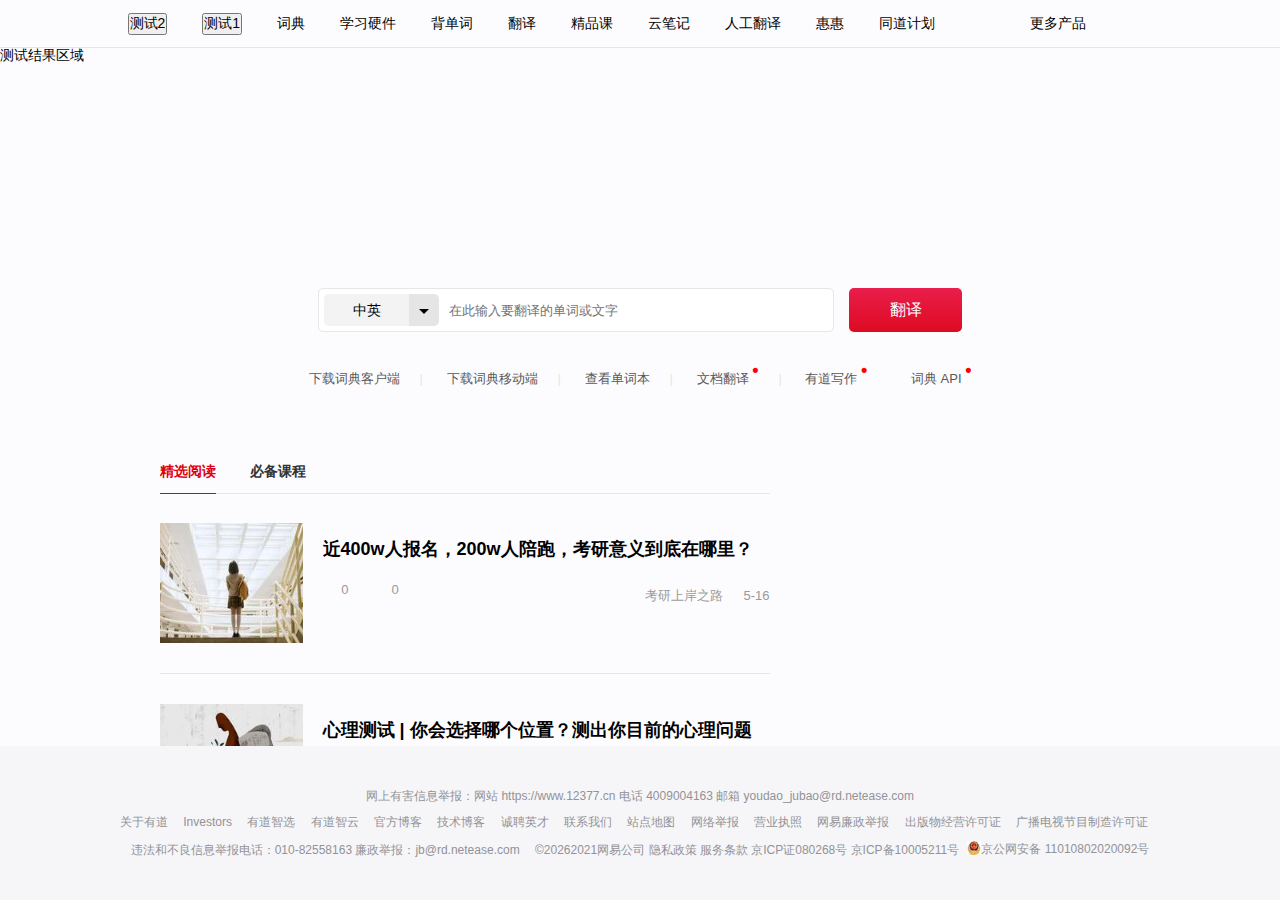
==== Asset/youdao/index.htm @ 8e6fffbe "1.备份测试用的网页。 2.已经可以通过webview调用网页上的js方法了。" ====
<!DOCTYPE html>
<html>
 <head> 
  <meta http-equiv="content-type" content="text/html; charset=UTF-8" />
  <meta charset="UTF-8" />
  <meta name="keywords" content="有道, 搜索, 词典, 翻译, 云笔记, 笔记, 惠惠网, 惠惠购物助手, 购物搜索, 图片搜索, 视频搜索, 新闻搜索, 网易有道, 在线翻译, 专业翻译" />
  <meta name="description" content="网易有道是中国领先的智能学习公司，致力于提供100%以用户为导向的学习产品和服务。有道成立于2006年，打造了一系列深受用户喜欢的口碑型大众学习工具产品，例如：网易有道词典、有道精品课、有道翻译官、有道云笔记等。2014年，网易有道宣布正式进军互联网教育行业。2018年4月，网易有道完成首次战略融资，投后估值11.2亿美金，跻身独角兽阵营。2019年10月，网易有道成功登陆纽交所，股票代码为“DAO”，成为网易集团首个独立上市的公司。" />
  <title>有道首页</title>
  <link href="https://shared.ydstatic.com/images/favicon.ico" type="image/x-icon" rel="shortcut icon" />
  <link rel="stylesheet" href="index_files/pc12.css" />
  <script>var _rlog = _rlog || [];
    // 指定 product id
    _rlog.push(["_setAccount", "dictweb"]);
    _rlog.push(["_addPost", "page", "index"]);    
  </script>
  <script type="text/javascript">
    function callWithoutArgs() {
      document.getElementById("content").innerHTML +=
                 "<br\>java调用了js函数，无参";
    }

    function callWithArgs(data){
      //javascript:bridge.toast(toast);//通过桥梁调用方法
      //window.bridge.toast(toast);//通过桥梁调用方法
      document.getElementById("content").innerHTML +=
                 ("<br\>"+data);
    }
 </script>
 </head>
 <body>
  <div id="nav">
   <a id="wljb" href="http://gov.163.com/special/jiazhiguan/" target="_blank" style="background-position: 0px -80px;"></a>
   <div id="more">
    <div>
     <span></span> 更多产品
    </div>
    <div class="menu">
     <ul>
      <li><a href="https://cidian.youdao.com/index.html"><span class="icon_cidian"></span>
        <div>
         网易有道词典
        </div></a></li>
      <li><a href="https://kiddict.youdao.com/"><span class="icon_shaoercidian"></span>
        <div>
         有道少儿词典
        </div></a></li>
      <li><a href="https://speak.youdao.com/"><span class="icon_kouyu"></span>
        <div>
         有道口语
        </div></a></li>
      <li><a href="https://ke.youdao.com/"><span class="icon_jingpinke"></span>
        <div>
         有道精品课
        </div></a></li>
      <li><a href="https://fanyiguan.youdao.com/?keyfrom=about.youdao"><span class="icon_fanyiguan"></span>
        <div>
         有道翻译官
        </div></a></li>
      <li><a href="https://recite.youdao.com/"><span class="icon_beidanci"></span>
        <div>
         有道背单词
        </div></a></li>
      <li><a href="https://note.youdao.com/?keyfrom=about.youdao"><span class="icon_yunbiji"></span>
        <div>
         有道云笔记
        </div></a></li>
      <li><a href="https://co.youdao.com/product.html?keyfrom=website"><span class="icon_xiezuo"></span>
        <div>
         有道云协作
        </div></a></li>
      <li><a href="https://zhushou.huihui.cn/"><span class="icon_huihui"></span>
        <div>
         惠惠购物助手
        </div></a></li>
      <li><a href="https://store.youdao.com/#/general"><span class="icon_fanyiwang"></span>
        <div>
         有道翻译王
        </div></a></li>
      <li><a href="http://dsp.youdao.com/dsp/website/developer.shtml?keyfrom=dict2.index"><span class="icon_zhixuan"></span>
        <div>
         有道智选
        </div></a></li>
      <li><a href="https://ai.youdao.com/"><span class="icon_zhiyun"></span>
        <div>
         有道智云
        </div></a></li>
      <li><a href="https://write.youdao.com/"><span class="icon_writing"></span>
        <div>
         有道写作
        </div></a></li>
      <li><a href="https://pdf.youdao.com/"><span class="icon_translate"></span>
        <div>
         有道文档翻译
        </div></a></li>
      <li><a href="https://sight.youdao.com/"><span class="icon_regard"></span>
        <div>
         网易见外
        </div></a></li>
      <li><a target="_blank" href="http://www.youdao.com/about/?keyfrom=dict2.index">全部产品</a></li>
     </ul>
    </div>
   </div>
   <ul>
    <li><a target="_blank" href="http://tongdao.youdao.com/index.html" class="plan">同道计划 <span class="new_icon"></span></a></li>
    <li><a href="http://www.huihui.cn/?keyfrom=dict2.index">惠惠</a></li>
    <li><a href="http://f.youdao.com/?keyfrom=dict2.index">人工翻译</a></li>
    <li><a href="http://note.youdao.com/?keyfrom=dict2.index">云笔记</a></li>
    <li><a href="https://ke.youdao.com/?keyfrom=dict2.index">精品课</a></li>
    <li><a href="http://fanyi.youdao.com/?keyfrom=dict2.index">翻译</a></li>
    <li><a href="https://recite.youdao.com/?vendor=chanpindaohang">背单词</a></li>
    <li><a href="https://smart.youdao.com/">学习硬件</a></li>
    <li><a href="http://dict.youdao.com/?keyfrom=dict2.index">词典</a></li>
    <li><input type="button" value="测试1" onclick="callWithoutArgs()" /></li>
    <li><input type="button" value="测试2" onclick="callWithArgs('That all will be ok !!!')" /></li>
   </ul>
  </div>
  <div id='content'>测试结果区域</div><br />
  <div id="margin1"></div>
  <div id="logo">
   <div class="logo"></div>
  </div>
  <div id="margin2"></div>
  <div id="search" style="height: 44px;">
   <div class="wrap">
    <form method="GET" action="/search" id="form">     
     <img class="logo" src="index_files/logo.png" alt="有道图标" />
     <div id="selectType">
      <div id="type">
       中英
      </div>
      <div class="side">
       1
      </div>
      <span class="arrow"></span>
      <ul id="typeList">
       <li>中英</li>
       <li>中法</li>
       <li>中韩</li>
       <li>中日</li>
      </ul>
     </div>
     <div id="border">
      <input type="text" name="le" id="translateType" value="eng" /> 
      <input type="text" name="q" onmouseover="this.focus()" onfocus="this.select()" maxlength="256" id="translateContent" autocomplete="off" placeholder="在此输入要翻译的单词或文字" /> 
      <input type="hidden" name="keyfrom" value="dict2.index" /> 
      <span id="hnwBtn" class="hand-write"></span>
     </div>
     <button>翻译</button>
    </form>
   </div>
  </div>
  <div id="margin3">
   <span><a target="_blank" href="http://c.youdao.com/dict/download.html?app=dict&amp;vendor=webdict_default&amp;platform=win&amp;url=http%3A%2F%2Fcodown.youdao.com%2Fcidian%2FYoudaoDict_webdict_default.exe">下载词典客户端 </a></span>| 
   <span><a target="_blank" href="http://cidian.youdao.com/mobile.html?keyfrom=dict2.index">下载词典移动端 </a></span>| 
   <span><a target="_blank" href="http://dict.youdao.com/wordbook/wordlist?keyfrom=dict2.index">查看单词本 </a></span>| 
   <span class="ugc-link"><a target="_blank" href="http://pdf.youdao.com/">文档翻译 <sup>• </sup></a></span>| 
   <span class="ugc-link"><a target="_blank" href="https://write.youdao.com/">有道写作 <sup>• </sup></a></span>
   <span class="ugc-link"><a target="_blank" href="https://ai.youdao.com/">词典 API <sup>•</sup></a></span>
  </div>
  <div id="doc2">
   <div class="wrap">
    <div class="fl">
     <div class="channel" style="height: 44px;">
      <div class="popout">
       <div class="container">
        <span class="active">精选阅读 </span>
        <span>必备课程</span>
       </div>
      </div>
     </div>
     <div id="vista">
      <div class="news">
       <a href="https://c.youdao.com/dict/community/wap/v3.0/post.html?id=tQVgzSnltI&amp;keyfrom=dict2.index" target="_blank"><img src="index_files/image_007.jpg" alt="" /></a>
       <div class="news-detail">
        <h3><a href="https://c.youdao.com/dict/community/wap/v3.0/post.html?id=tQVgzSnltI&amp;keyfrom=dict2.index" class="title" target="_blank">近400w人报名，200w人陪跑，考研意义到底在哪里？</a></h3>
        <p class="summary"></p>
        <div class="note1">
         <span class="icon_comment"></span>
         <span class="comment">0</span>
         <span class="icon_like"></span>
         <span class="like">0</span>
        </div>
        <div class="note2">
         <span class="type">考研上岸之路</span>
         <span class="date">5-16</span>
        </div>
       </div>
      </div>
      <div class="news">
       <a href="https://c.youdao.com/dict/community/wap/v3.0/post.html?id=XCpdcNZtMk&amp;keyfrom=dict2.index" target="_blank"><img src="index_files/image_004.jpg" alt="" /></a>
       <div class="news-detail">
        <h3><a href="https://c.youdao.com/dict/community/wap/v3.0/post.html?id=XCpdcNZtMk&amp;keyfrom=dict2.index" class="title" target="_blank">心理测试 | 你会选择哪个位置？测出你目前的心理问题</a></h3>
        <p class="summary"></p>
        <div class="note1">
         <span class="icon_comment"></span>
         <span class="comment">0</span>
         <span class="icon_like"></span>
         <span class="like">0</span>
        </div>
        <div class="note2">
         <span class="type">学点心理学</span>
         <span class="date">5-16</span>
        </div>
       </div>
      </div>
     </div>
     <div id="course">
      <div class="category">
       <span class="active">四六级 </span>
       <span>考研 </span>
       <span>实用英语</span>
      </div>
      <div id="CET" class="cate start">
       <div class="course">
        <a href="https://ke.youdao.com/course/detail/75170?vendor=youdaoshouye_cof_bibeikecheng" target="_blank"><img src="" alt="hhy测试班级群" />
         <div class="time">
          11
         </div></a>
        <h3><a href="https://ke.youdao.com/course/detail/75170?vendor=youdaoshouye_cof_bibeikecheng" target="_blank">hhy测试班级群</a></h3>
        <div class="price free">
         免费
        </div>
        <div class="name"></div>
       </div>
       <div class="course">
        <a href="https://ke.youdao.com/course/detail/3578?vendor=youdaoshouye_cof_bibeikecheng" target="_blank"><img src="index_files/image_005.jpg" alt="大学语法攻略" />
         <div class="time">
          2017-10-10 20:00至2017-10-24 20:45
         </div></a>
        <h3><a href="https://ke.youdao.com/course/detail/3578?vendor=youdaoshouye_cof_bibeikecheng" target="_blank">大学语法攻略</a></h3>
        <div class="price free">
         免费
        </div>
        <div class="name">
         王菲
        </div>
       </div>
       <div class="course">
        <a href="https://ke.youdao.com/course/detail/37008?vendor=youdaoshouye_cof_bibeikecheng" target="_blank"><img src="index_files/image_009.png" alt="单词记不住，如何抢跑大学第一步？（四级/专升本词汇攻略）" />
         <div class="time">
          2019-09-16 20:30:00
         </div></a>
        <h3><a href="https://ke.youdao.com/course/detail/37008?vendor=youdaoshouye_cof_bibeikecheng" target="_blank">单词记不住，如何抢跑大学第一步？（四级/专升本词汇攻略）</a></h3>
        <div class="price free">
         免费
        </div>
        <div class="name">
         贾琨
        </div>
       </div>
       <div class="course">
        <a href="https://ke.youdao.com/course/detail/32656?vendor=youdaoshouye_cof_bibeikecheng" target="_blank"><img src="index_files/image_002.jpg" alt="曲根万词班&middot;第6季" />
         <div class="time">
          2019-10-08 19:00:00
         </div></a>
        <h3><a href="https://ke.youdao.com/course/detail/32656?vendor=youdaoshouye_cof_bibeikecheng" target="_blank">曲根万词班&middot;第6季</a></h3>
        <div class="price">
         <span>￥</span>699
        </div>
        <div class="name">
         曲根,贾琨
        </div>
       </div>
       <div class="course">
        <a href="https://ke.youdao.com/course/detail/41498?vendor=youdaoshouye_cof_bibeikecheng" target="_blank"><img src="index_files/image_006.jpg" alt="四六级词汇千词百练" />
         <div class="time">
          2019-10-28 19:00
         </div></a>
        <h3><a href="https://ke.youdao.com/course/detail/41498?vendor=youdaoshouye_cof_bibeikecheng" target="_blank">四六级词汇千词百练</a></h3>
        <div class="price free">
         免费
        </div>
        <div class="name">
         白杨
        </div>
       </div>
       <div class="course">
        <a href="https://ke.youdao.com/course/detail/45156?vendor=youdaoshouye_cof_bibeikecheng" target="_blank"><img src="index_files/image_008.png" alt="【四六级】王菲写作模板班" />
         <div class="time">
          2019-12-05 15:00
         </div></a>
        <h3><a href="https://ke.youdao.com/course/detail/45156?vendor=youdaoshouye_cof_bibeikecheng" target="_blank">【四六级】王菲写作模板班</a></h3>
        <div class="price">
         <span>￥</span>169
        </div>
        <div class="name">
         王菲,吴敏
        </div>
       </div>
      </div>
      <div id="IELTS" class="cate start"></div>
      <div id="Kaoyan" class="cate start">
       <div class="course">
        <a href="https://ke.youdao.com/course/detail/72848?vendor=youdaoshouye_cof_bibeikecheng" target="_blank"><img src="index_files/image_003.png" alt="2021考研管综冲刺抢分班" />
         <div class="time">
          2020-09-17 19:00:00
         </div></a>
        <h3><a href="https://ke.youdao.com/course/detail/72848?vendor=youdaoshouye_cof_bibeikecheng" target="_blank">2021考研管综冲刺抢分班</a></h3>
        <div class="price">
         <span>￥</span>2999
        </div>
        <div class="name">
         荣易,王非
        </div>
       </div>
       <div class="course">
        <a href="https://ke.youdao.com/course/detail/73447?vendor=youdaoshouye_cof_bibeikecheng" target="_blank"><img src="index_files/image.png" alt="22考研全程备考规划【唐迟领衔授课】" />
         <div class="time">
          2020-11-05 18:00:00
         </div></a>
        <h3><a href="https://ke.youdao.com/course/detail/73447?vendor=youdaoshouye_cof_bibeikecheng" target="_blank">22考研全程备考规划【唐迟领衔授课】</a></h3>
        <div class="price free">
         免费
        </div>
        <div class="name">
         唐迟,刘金峰,丁爽,王一珉,赵楠楠
        </div>
       </div>
       <div class="course">
        <a href="https://ke.youdao.com/course/detail/72976?vendor=youdaoshouye_cof_bibeikecheng" target="_blank"><img src="index_files/image_007.png" alt="22考研全程备考规划【唐迟领衔授课】" />
         <div class="time">
          2020-10-22 18:00:00
         </div></a>
        <h3><a href="https://ke.youdao.com/course/detail/72976?vendor=youdaoshouye_cof_bibeikecheng" target="_blank">22考研全程备考规划【唐迟领衔授课】</a></h3>
        <div class="price free">
         免费
        </div>
        <div class="name">
         唐迟,刘金峰,丁爽,王一珉
        </div>
       </div>
       <div class="course">
        <a href="https://ke.youdao.com/course/detail/72965?vendor=youdaoshouye_cof_bibeikecheng" target="_blank"><img src="index_files/image_002.png" alt="记忆有术:21考研政治背诵指南" />
         <div class="time">
          2020-10-26 19:00:00
         </div></a>
        <h3><a href="https://ke.youdao.com/course/detail/72965?vendor=youdaoshouye_cof_bibeikecheng" target="_blank">记忆有术:21考研政治背诵指南</a></h3>
        <div class="price free">
         免费
        </div>
        <div class="name">
         刘亚男
        </div>
       </div>
       <div class="course">
        <a href="https://ke.youdao.com/course/detail/72977?vendor=youdaoshouye_cof_bibeikecheng" target="_blank"><img src="index_files/image.png" alt="22考研全程备考规划【唐迟领衔授课】" />
         <div class="time">
          2020-10-29 18:00:00
         </div></a>
        <h3><a href="https://ke.youdao.com/course/detail/72977?vendor=youdaoshouye_cof_bibeikecheng" target="_blank">22考研全程备考规划【唐迟领衔授课】</a></h3>
        <div class="price free">
         免费
        </div>
        <div class="name">
         唐迟,刘金峰,丁爽,王一珉,赵楠楠
        </div>
       </div>
       <div class="course">
        <a href="https://ke.youdao.com/course/detail/73011?vendor=youdaoshouye_cof_bibeikecheng" target="_blank"><img src="index_files/image.png" alt="22考研全程备考规划【唐迟领衔授课】" />
         <div class="time">
          2020-11-02 18:00:00
         </div></a>
        <h3><a href="https://ke.youdao.com/course/detail/73011?vendor=youdaoshouye_cof_bibeikecheng" target="_blank">22考研全程备考规划【唐迟领衔授课】</a></h3>
        <div class="price free">
         免费
        </div>
        <div class="name">
         唐迟,刘金峰,丁爽,王一珉,赵楠楠
        </div>
       </div>
      </div>
      <div id="GRE" class="cate start"></div>
      <div id="Practical" class="cate start">
       <div class="course">
        <a href="https://ke.youdao.com/course/detail/52070?vendor=youdaoshouye_cof_bibeikecheng" target="_blank"><img src="index_files/image_003.jpg" alt="5天英文经典阅读，挑战1000核心词汇" />
         <div class="time">
          2020-03-06 20:00:00
         </div></a>
        <h3><a href="https://ke.youdao.com/course/detail/52070?vendor=youdaoshouye_cof_bibeikecheng" target="_blank">5天英文经典阅读，挑战1000核心词汇</a></h3>
        <div class="price free">
         免费
        </div>
        <div class="name">
         杨亮
        </div>
       </div>
       <div class="course">
        <a href="https://ke.youdao.com/course/detail/48541?vendor=youdaoshouye_cof_bibeikecheng" target="_blank"><img src="index_files/image_004.png" alt="用3天重塑英文思维" />
         <div class="time">
          2020-01-02 20:00:00
         </div></a>
        <h3><a href="https://ke.youdao.com/course/detail/48541?vendor=youdaoshouye_cof_bibeikecheng" target="_blank">用3天重塑英文思维</a></h3>
        <div class="price free">
         免费
        </div>
        <div class="name">
         祁连山
        </div>
       </div>
       <div class="course">
        <a href="https://ke.youdao.com/course/detail/48636?vendor=youdaoshouye_cof_bibeikecheng" target="_blank"><img src="index_files/image_005.png" alt="如何像美国人一样流利说英语" />
         <div class="time">
          2020-01-04 20:00:00
         </div></a>
        <h3><a href="https://ke.youdao.com/course/detail/48636?vendor=youdaoshouye_cof_bibeikecheng" target="_blank">如何像美国人一样流利说英语</a></h3>
        <div class="price free">
         免费
        </div>
        <div class="name">
         欧阳萍
        </div>
       </div>
       <div class="course">
        <a href="https://ke.youdao.com/course/detail/48667?vendor=youdaoshouye_cof_bibeikecheng" target="_blank"><img src="index_files/image_006.png" alt="口语教练 花呗分期凭证课（100元抵600元）" />
         <div class="time">
          2020-01-13 00:00:00
         </div></a>
        <h3><a href="https://ke.youdao.com/course/detail/48667?vendor=youdaoshouye_cof_bibeikecheng" target="_blank">口语教练 花呗分期凭证课（100元抵600元）</a></h3>
        <div class="price">
         <span>￥</span>100
        </div>
        <div class="name">
         刘冠奇
        </div>
       </div>
       <div class="course">
        <a href="https://ke.youdao.com/course/detail/49752?vendor=youdaoshouye_cof_bibeikecheng" target="_blank"><img src="index_files/image.jpg" alt="3天带你摆脱“哑巴英语”" />
         <div class="time">
          2020-02-05 20:00:00
         </div></a>
        <h3><a href="https://ke.youdao.com/course/detail/49752?vendor=youdaoshouye_cof_bibeikecheng" target="_blank">3天带你摆脱“哑巴英语”</a></h3>
        <div class="price free">
         免费
        </div>
        <div class="name">
         刘冠奇
        </div>
       </div>
       <div class="course">
        <a href="https://ke.youdao.com/course/detail/48991?vendor=youdaoshouye_cof_bibeikecheng" target="_blank"><img src="index_files/image_006.png" alt="口语教练 花呗分期凭证课（500元抵1000元）" />
         <div class="time">
          2020-02-10 00:00:00
         </div></a>
        <h3><a href="https://ke.youdao.com/course/detail/48991?vendor=youdaoshouye_cof_bibeikecheng" target="_blank">口语教练 花呗分期凭证课（500元抵1000元）</a></h3>
        <div class="price">
         <span>￥</span>500
        </div>
        <div class="name">
         刘冠奇
        </div>
       </div>
      </div>
     </div>
     <div id="discount" class="start"></div>
    </div>
    <div class="fr">
     <div class="popout">
      <iframe src="index_files/banner.htm" frameborder="0"></iframe>
     </div>
    </div>
   </div>
  </div>
  <div id="footer">
   <div class="wrap">
    <p class="phone"><a href="https://www.12377.cn/" target="_blank">网上有害信息举报：网站 https://www.12377.cn</a> 电话 4009004163 邮箱 youdao_jubao@rd.netease.com</p>
    <ul>
     <li><a href="http://www.youdao.com/about/">关于有道</a></li>
     <li><a href="http://ir.youdao.com/">Investors</a></li>
     <li><a href="http://dsp.youdao.com/">有道智选</a></li>
     <li><a href="http://ai.youdao.com/?keyfrom=dict2.index">有道智云</a></li>
     <li><a href="http://i.youdao.com/">官方博客</a></li>
     <li><a href="http://techblog.youdao.com/">技术博客</a></li>
     <li><a href="http://campus.youdao.com/index.php?t1=index">诚聘英才</a></li>
     <li><a href="http://shared.youdao.com/www/contactus-page.html">联系我们</a></li>
     <li><a href="http://dict.youdao.com/map/index.html">站点地图</a></li>
     <li><a href="http://www.12377.cn/">网络举报</a></li>
     <li><a href="http://shared.youdao.com/images/license/businessLicense.png">营业执照</a></li>
     <li><a href="https://jubao.163.com/">网易廉政举报</a></li>
     <li><a href="http://shared.youdao.com/images/license/publicationLicense.png">出版物经营许可证</a></li>
     <li><a href="http://shared.youdao.com/images/Broadcastingandtelevisionprogramproductionlicense.pdf">广播电视节目制造许可证</a></li>
    </ul>
    <p class="phone">违法和不良信息举报电话：010-82558163 廉政举报：jb@rd.netease.com <span class="copy-right">&copy;<script>document.write(new Date().getFullYear());</script>2021<a href="http://www.163.com/">网易公司</a> <a href="http://shared.youdao.com/dict/market/youdaoInc-v2.1/index.html#/CN">隐私政策</a> <a href="http://xue.youdao.com/sw/m/1191866">服务条款</a> 京ICP证080268号 <a href="http://beian.miit.gov.cn/">京ICP备10005211号 </a><a target="_blank" href="http://www.beian.gov.cn/portal/registerSystemInfo?recordcode=11010802020092" style="margin-left: 5px;
                display: inline-block;
                text-decoration: none;
                vertical-align: -9%"><img src="index_files/jgw.jpg" style="float: left; width: 14px" /> <span style="float: left; line-height: 17px">京公网安备 11010802020092号</span></a></span></p>
   </div>
  </div>
  <a id="backToTop" href="javascript:void(0);">返回到顶部</a>  
  <div id="handWrite" class="pm" style="display: none">
   <object type="application/x-shockwave-flash" id="hnw" data="index_files/Hnw.swf" width="346" height="216"><param name="movie" value="${DictStaticBase}swf/Hnw.swf"></param><param name="menu" value="false"></param><param name="allowScriptAccess" value="always"></param></object>
  </div>
  <div id="callback">
   <script type="text/javascript" src="index_files/web.json" charset="utf-8"></script>
   <script type="text/javascript" src="index_files/channel.htm" charset="utf-8"></script>
   <script type="text/javascript" src="index_files/1_003.txt" charset="utf-8"></script>
   <script type="text/javascript" src="index_files/1_002.txt" charset="utf-8"></script>
   <script type="text/javascript" src="index_files/1.txt" charset="utf-8"></script>
  </div>
  <script src="index_files/jquery-1.js"></script>
  <script src="index_files/jquery_002.js"></script>
  <script src="index_files/jquery.js"></script>
  <script src="index_files/autocomplete_json.js"></script>
  <script src="index_files/pc5.js"></script>
  <script defer="defer" src="index_files/v1.js"></script>
  <div></div>
  <div style="position: absolute; z-index: 10000; display: none;"></div>
  <iframe style="position: absolute; z-index: 9999; display: none;"></iframe>
 </body>
</html>
---- Asset/youdao/index_files/pc12.css ----
#footer ul,
#nav li,
li {
    list-style: none
}

#doc2 #course .course .name,
#doc2 #course .course h3 a,
#doc2 .fr .bd .commodity .commodity-detail h3 {
    white-space: nowrap;
    text-overflow: ellipsis;
    -o-text-overflow: ellipsis
}

blockquote,
body,
button,
caption,
dd,
div,
dl,
dt,
fieldset,
figure,
form,
h1,
h2,
h3,
h4,
h5,
h6,
hr,
html,
input,
legend,
li,
menu,
ol,
p,
pre,
table,
td,
textarea,
th,
ul {
    margin: 0;
    padding: 0
}

address,
article,
aside,
details,
figcaption,
figure,
footer,
header,
hgroup,
menu,
nav,
section {
    display: block
}

caption,
th {
    text-align: left;
    font-weight: 400
}

abbr,
body,
fieldset,
html,
iframe,
img {
    border: 0
}

address,
cite,
dfn,
em,
i,
var {
    font-style: normal
}

[hidefocus],
summary {
    outline: 0
}

h1,
h2,
h3,
h4,
h5,
h6,
small {
    font-size: 100%
}

sub,
sup {
    font-size: 83%
}

code,
kbd,
pre,
samp {
    font-family: inherit
}

q:after,
q:before {
    content: none
}

textarea {
    overflow: auto;
    resize: none
}

label,
summary {
    cursor: default
}

a,
button {
    cursor: pointer
}

a {
    outline: 0;
    color: #000
}

b,
em,
h1,
h2,
h3,
h4,
h5,
h6,
strong {
    font-weight: 700
}

a,
a:hover,
del,
ins,
s,
u {
    text-decoration: none
}

body,
button,
input,
keygen,
legend,
select,
textarea {
    font: 14px/1.14 arial, 'Microsoft YaHei', \5FAE\8F6F\96C5\9ED1;
    color: #000;
    outline: 0
}

input::-ms-clear {
    display: none
}

#CET::after,
#GRE::after,
#IELTS::after,
#Kaoyan::after,
#Practical::after,
#course::after,
#discount .goods::after,
#discount::after,
#doc2 #discount .news::after,
#doc2 #vista .news::after,
#doc2 .fr .bd .commodity::after,
#doc2::after,
#logo::after,
#nav .menu ul::after,
#nav::after,
#search::after {
    display: block;
    content: ".";
    visibility: hidden;
    height: 0;
    clear: both
}

body,
html {
    height: 100%
}

a:hover {
    color: #e00013
}

#footer .wrap{
    width: 1200px;
}

#footer .wrap ul {
    text-align: center;
}

.wrap {
    width: 960px;
    margin: 0 auto
}

body>div {
    width: 100%
}

body {
    background: #fcfcfe;
    min-height: 768px;
    position: relative;
    overflow-y: scroll
}

.icon_beidanci,
.icon_fanyiguan,
.icon_fanyiwang,
.icon_jingpinke,
.icon_kouyu,
.icon_shaoercidian,
.icon_xiezuo,
.icon_yunbiji,
.icon_zhixuan,
.icon_writing,
.icon_regard,
.icon_translate {
    overflow: hidden;
    display: inline-block;
    height: 50px;
    width: 50px
}

.placeholder {
    color: #aaa
}

.icon_writing {
    background: url(https://shared-https.ydstatic.com/dict/v2016/writing.png) 50% 50% no-repeat;
}

.icon_regard {
    background: url(https://shared-https.ydstatic.com/dict/v2016/regard.png) 100% 50% no-repeat;
    background-size: 100%;
}

.icon_translate {
    background: url(https://shared-https.ydstatic.com/dict/v2016/translate.png) 50% 50% no-repeat;
}

.icon_fanyiwang {
    background: url(https://shared-https.ydstatic.com/dict/v2016/entry/css_sprites.png) -150px 0 no-repeat;
}

.icon_beidanci {
    background: url(https://shared-https.ydstatic.com/dict/v2016/entry/css_sprites.png) 0 -100px no-repeat;
}

.icon_fanyiguan {
    background: url(https://shared-https.ydstatic.com/dict/v2016/entry/css_sprites.png) -100px 0 no-repeat;
}

.icon_zhixuan {
    background: url(https://shared-https.ydstatic.com/dict/v2016/entry/css_sprites.png) -150px -50px no-repeat;
}

.icon_yunbiji {
    background: url(https://shared-https.ydstatic.com/dict/v2016/entry/css_sprites.png) -100px -50px no-repeat;
}

.icon_kouyu {
    background: url(https://shared-https.ydstatic.com/dict/v2016/entry/css_sprites.png) 0 -50px no-repeat;
}

.icon_jingpinke {
    background: url(https://shared-https.ydstatic.com/dict/v2016/entry/css_sprites.png) -50px -50px no-repeat;
}

.icon_shaoercidian {
    background: url(https://shared-https.ydstatic.com/dict/v2016/entry/css_sprites.png) no-repeat;
}

.icon_xiezuo {
    background: url(https://shared-https.ydstatic.com/dict/v2016/entry/css_sprites.png) -100px -100px no-repeat;
}

.icon_huihui {
    background: url(https://shared-https.ydstatic.com/dict/v2016/entry/css_sprites.png) -50px -100px no-repeat;
    height: 50px;
    width: 50px;
    overflow: hidden;
    display: inline-block
}

.icon_settop,
.icon_settop_hover {
    height: 33px;
    width: 33px;
    overflow: hidden;
    display: inline-block
}

.icon_settop {
    background: url(https://shared-https.ydstatic.com/dict/v2016/entry/sprite.png) 0 -250px no-repeat;
}

.icon_settop_hover {
    background: url(https://shared-https.ydstatic.com/dict/v2016/entry/sprite.png) -35px -250px no-repeat;
}

.icon_more {
    background: url(https://shared-https.ydstatic.com/dict/v2016/entry/sprite.png) -68px -250px no-repeat;
    height: 28px;
    width: 28px;
    overflow: hidden;
    display: inline-block
}

.icon_like {
    background: url(https://shared-https.ydstatic.com/dict/v2016/entry/sprite.png) 0 -283px no-repeat;
    height: 12px;
    width: 10px;
    overflow: hidden;
    display: inline-block;
    margin-left: 23px;
    margin-right: 3px
}

.icon_comment {
    background: url(https://shared-https.ydstatic.com/dict/v2016/entry/sprite.png) -10px -283px no-repeat;
    height: 11px;
    line-height: 20px;
    width: 12px;
    overflow: hidden;
    display: inline-block;
    margin-right: 3px
}

.icon_arrow {
    background: url(https://shared-https.ydstatic.com/dict/v2016/entry/sprite.png) -22px -283px no-repeat;
    height: 11px;
    width: 20px;
    overflow: hidden;
    display: inline-block;
    margin-right: 5px
}

.icon_cidian,
.icon_zhiyun {
    height: 50px;
    width: 50px;
    display: inline-block;
    overflow: hidden
}

.icon_cidian {
    background: url(https://shared-https.ydstatic.com/dict/v2016/entry/icon2/1-网易有道词典.png) 50% 50% no-repeat;
    background-size: 50px 50px
}

.icon_zhiyun {
    background: url(https://shared-https.ydstatic.com/dict/v2016/entry/icon2x/zhiyun.png) 50% 50% no-repeat
}

#nav #more .menu,
#nav #more .menu li:nth-child(10),
#nav #more .menu li:nth-child(7),
#nav #more .menu li:nth-child(8),
#nav #more .menu li:nth-child(9),
#search #suggest,
#search #translateType,
#search img.logo {
    display: none
}

@media only screen and (-webkit-min-device-pixel-ratio:1.5),
only screen and (min--moz-device-pixel-ratio:1.5),
only screen and (-o-min-device-pixel-ratio:3/2),
only screen and (min-device-pixel-ratio:1.5),
only screen and (min-resolution:192dpi) {
    .icon_jingpinke {
        background: url(https://shared-https.ydstatic.com/dict/v2016/entry/icon2/4-有道精品课.png) no-repeat;
        background-size: 50px 50px
    }

    .icon_cidian {
        background: url(https://shared-https.ydstatic.com/dict/v2016/entry/icon2/1-网易有道词典.png) no-repeat;
        background-size: 50px 50px;
        height: 50px;
        width: 50px
    }

    .icon_shaoercidian {
        background: url(https://shared-https.ydstatic.com/dict/v2016/entry/icon2/2-少儿词典.png) no-repeat;
        background-size: 50px 50px
    }

    .icon_xiezuo {
        background: url(https://shared-https.ydstatic.com/dict/v2016/entry/icon2/8-有道云协作.png) no-repeat;
        background-size: 50px 50px
    }

    .icon_yunbiji {
        background: url(https://shared-https.ydstatic.com/dict/v2016/entry/icon2/7-有道云笔记.png) no-repeat;
        background-size: 50px 50px
    }

    .icon_kouyu {
        background: url(https://shared-https.ydstatic.com/dict/v2016/entry/icon2/3-有道口语.png) no-repeat;
        background-size: 50px 50px
    }

    .icon_zhixuan {
        background: url(https://shared-https.ydstatic.com/dict/v2016/entry/icon2/11-有道智选.png) no-repeat;
        background-size: 50px 50px
    }

    .icon_fanyiguan {
        background: url(https://shared-https.ydstatic.com/dict/v2016/entry/icon2/5-有道翻译官.png) no-repeat;
        background-size: 50px 50px
    }

    .icon_fanyiwang {
        background: url(https://shared-https.ydstatic.com/dict/v2016/entry/icon2/10-有道翻译王.png) no-repeat;
        background-size: 50px 50px
    }

    .icon_beidanci {
        background: url(https://shared-https.ydstatic.com/dict/v2016/entry/icon2/6-有道背单词.png) no-repeat;
        background-size: 50px 50px
    }

    .icon_huihui {
        background: url(https://shared-https.ydstatic.com/dict/v2016/entry/icon2/9-惠惠购物助手.png) no-repeat;
        background-size: 50px 50px
    }

    .icon_zhiyun {
        background: url(https://shared-https.ydstatic.com/dict/v2016/entry/icon2/12-有道智云.png) 50% 50% no-repeat;
        background-size: 50px 50px
    }
}

#nav {
    border-bottom: 1px solid #e6e6e6;
    height: 47px;
    line-height: 47px
}

#nav li {
    float: right;
    margin-right: 35px
}

#nav li:first-child {
    margin-right: 0
}

#nav li a {
    display: inline-block;
    height: 47px
}
.plan:hover {
    color: #DE0A20;
}

#nav li a .new_icon {
    width: 27px;
    height: 12px;
    line-height: 47px;
    display: inline-block;
    background-image: url(https://nos.netease.com/ydschool-online/1602498669450new.svg);
    background-size: 100% 100%;
}

#nav li.scholar {
    margin-right: 35px;
    position: relative
}

#nav li.scholar span {
    position: absolute;
    left: 4em;
    top: .7em;
    width: 5px;
    height: 5px;
    background-color: #e00013;
    border-radius: 50%
}

#nav #more {
    float: right;
    position: relative;
    margin-left: 30px
}

#nav #more div:first-child {
    display: inline-block;
    width: 124px;
    height: 100%;
    text-align: center;
    cursor: pointer
}

#nav #more div:first-child span {
    background: url(https://shared-https.ydstatic.com/dict/v2016/entry/icon2x/more@2x.png) no-repeat;
    background-size: 14px 14px;
    height: 14px;
    width: 14px;
    overflow: hidden;
    display: inline-block;
    position: absolute;
    left: 13px;
    top: 16px
}

#nav #more div:first-child.active {
    color: #e00013
}

#nav #more .menu {
    position: fixed;
    width: 298px;
    top: 47px;
    right: 0;
    z-index: 10
}

#nav #more .menu ul {
    border: 1px solid #e6e6e6;
    border-right: 0;
    background-color: #f7f7f9;
    width: 282px;
    padding: 0 8px 0 7px
}

#nav #more .menu li {
    float: left;
    position: relative;
    line-height: 0;
    text-align: center;
    font-size: 12px;
    width: 94px;
    margin: 30px 0 0
}

#nav #more .menu li img {
    height: 50px;
    width: 50px
}

#nav #more .menu li div {
    margin-top: 15px
}

#nav #more .menu li:last-child {
    position: relative;
    left: -8px;
    width: 297px;
    text-align: center;
    border-top: 1px solid #e6e6e6;
    margin-top: 36px;
    margin-right: -7px;
    height: 46px;
    line-height: 46px
}

#nav #more .menu li:last-child a {
    width: 100%;
    height: 100%
}

#nav #more .menu li:last-child.active {
    visibility: hidden;
    height: 0
}

#wljb {
    display: block;
    float: right;
    background: url(https://shared.ydstatic.com/dict/v2016/entry/wljb.jpg) no-repeat;
    margin-right: 30px;
    margin-top: 3.5px;
    width: 130px;
    height: 40px;
    line-height: 1000px;
    overflow: hidden
}

#logo {
    margin: auto;
    width: 960px
}

#logo .logo {
    margin: auto;
    width: 244px;
    height: 53px;
    background-image: url(https://shared-https.ydstatic.com/dict/v2016/logo.png);
    background-size: 244px 53px
}

#search form {
    margin: auto;
    display: block;
    width: 644px;
    position: relative
}

#search #form #border {
    width: 514px;
    float: left;
    border: 1px solid #e6e6e6;
    border-radius: 5px;
    height: 42px;
    line-height: 42px;
    background-color: #fff
}

#search #type {
    width: 85px;
    line-height: 32px;
    float: left;
    text-align: center;
    background-color: #f3f3f3;
    border-radius: 5px 0 0 5px;
    margin-left: 5px
}

#search #selectType {
    position: absolute;
    left: 1px;
    top: 6px;
    margin-right: 10px;
    background-color: #fff;
    display: inline-block;
    cursor: pointer
}

#search #selectType .side {
    background-color: #e5e5e5;
    width: 30px;
    float: left;
    line-height: 32px;
    border-radius: 0 5px 5px 0;
    text-indent: -9999px
}

#search #selectType .arrow {
    width: 0;
    height: 0;
    border-width: 5px;
    border-style: solid;
    border-color: #000 #e5e5e5 #e5e5e5;
    position: absolute;
    left: 100px;
    top: 15px
}

#search #selectType .arrow-up {
    border-color: #e5e5e5 #e5e5e5 #000;
    top: 10px
}

#search #form #translateContent {
    outline: 0;
    border: none;
    width: 383px;
    font-size: 13px;
    margin-left: 130px
}

#search #form button {
    float: left;
    height: 44px;
    width: 113px;
    text-align: center;
    background-color: #dd0a20;
    background-image: -webkit-linear-gradient(top, #ea1e4c, #dd0a20);
    background-image: -moz-linear-gradient(top, #ea1e4c, #dd0a20);
    background-image: -o-linear-gradient(top, #ea1e4c, #dd0a20);
    background-image: linear-gradient(top, #ea1e4c, #dd0a20);
    font-size: 16px;
    color: #fff;
    border: none;
    border-radius: 5px;
    margin-left: 15px
}

#search #form button:hover {
    background-color: #dd0a20;
    background-image: -webkit-linear-gradient(top, #fa2f6a, #f50e2d);
    background-image: -moz-linear-gradient(top, #fa2f6a, #f50e2d);
    background-image: -o-linear-gradient(top, #fa2f6a, #f50e2d);
    background-image: linear-gradient(top, #fa2f6a, #f50e2d)
}

#search #typeList {
    position: absolute;
    list-style: none;
    width: 120px;
    box-shadow: 0 2px 1px 1px #e6e6e6;
    display: none;
    top: 38px;
    z-index: 100
}

#search #typeList li {
    width: 120px;
    background: #fcfcfe;
    text-align: center;
    line-height: 42px
}

#search #typeList li:hover {
    background: #efeff1
}

#search img.logo {
    width: 131.2px;
    height: 28.8px;
    position: absolute;
    top: 7px;
    left: -158px
}

#search .settop {
    position: fixed;
    top: 0;
    left: 0;
    width: 100%;
    height: 70px;
    padding-top: 20px;
    background-color: #fff;
    box-shadow: 0 0 3px 3px #e6e6e6;
    z-index: 2
}

#search .settop form {
    width: 644px;
    margin: auto
}

#search #suggest {
    position: relative;
    left: 96px;
    width: 404px;
    background: #fff;
    border: 1px solid #e6e6e6
}

#search #suggest li {
    padding-left: 10px;
    cursor: pointer
}

#search #suggest li:hover {
    background: #e6e6e6
}

#search .hand-write {
    background: url(https://shared-https.ydstatic.com/dict/v2016/result/pic.gif) -356px 0 no-repeat;
    display: inline-block;
    padding-top: 16px;
    height: 0;
    width: 16px;
    overflow: hidden;
    top: 14px;
    right: 140px;
    position: absolute;
    cursor: pointer
}

#search .hand-write:hover {
    background-position: -375px 0
}

#handWrite {
    width: 346px;
    height: 216px;
    border: 1px solid #BFBFC8;
    position: absolute;
    z-index: 1000;
    background: #fff
}

.remindtt752 {
    padding: .2em;
    color: grey;
    font-size: 14px
}

.remindtt75 {
    padding-left: .2em;
    font-size: 14px;
    height: 30px;
    line-height: 23px;
    font-weight: 700;
    text-indent: 10px
}

.remindtt75 span {
    font-weight: 400;
    margin-right: 2px
}

.aa_highlight {
    background: #f1f2f6
}

#doc2 .fl {
    float: left;
    width: 610px;
    overflow: hidden
}

#doc2 .fl .popout span {
    margin-right: 30px;
    cursor: pointer;
    color: #333;
    font-weight: 700;
    display: inline-block;
    height: 100%
}

#doc2 .fl .popout span:hover {
    color: #e00013
}

#doc2 .fl .popout span.active {
    color: #e00013;
    border-bottom: 1px solid #e00013;
    display: inline-block;
    height: 100%
}

#doc2 #discount .goods,
#doc2 #vista .news,
#doc2 .fl .popout,
#doc2 .fr .hd {
    border-bottom: 1px solid #e6e6e6
}

#doc2 .fl .popout {
    height: 44px;
    line-height: 44px
}

#doc2 .fl .attach {
    display: none;
    position: fixed;
    left: 0;
    top: 90px;
    width: 100%;
    background: #fff;
    opacity: .9;
    z-index: 1
}

#doc2 .fl .attach .container {
    width: 960px;
    margin: auto
}

#doc2 .fl .hint-wrapper {
    padding-top: 22px;
    text-align: center;
    color: #b3b3b4
}

#doc2 #vista .news {
    padding-top: 30px;
    padding-bottom: 30px;
    overflow: hidden
}

#doc2 #vista .news>a {
    float: left;
    width: 142.5px;
    height: 120px;
    min-height: 30px;
    overflow: hidden
}

#doc2 #vista .news img {
    height: 100%
}

#doc2 #vista .news .news-detail {
    float: left;
    margin-left: 20px;
    width: 447px;
    height: 100%
}

#doc2 #vista .news .news-detail h3 {
    margin-top: 15px;
    font-size: 18px;
    line-height: 22px
}

#doc2 #vista .news .news-detail h3>a {
    padding: 10px 0
}

#doc2 #vista .news .news-detail p {
    margin-top: 7px;
    color: #595959;
    font-size: 13px;
    line-height: 22px
}

#doc2 #vista .news .news-detail .note1 {
    float: left;
    margin-top: 12px;
    font-size: 13px;
    line-height: 22px;
    color: #999
}

#doc2 #vista .news .news-detail .note1 span {
    display: inline-block
}

#doc2 #vista .news .news-detail .note2 {
    float: right;
    margin-top: 18px;
    font-size: 13px;
    line-height: 22px;
    color: #999
}

#doc2 #vista .news .news-detail .note2 span:nth-child(1) {
    display: inline-block;
    margin-right: 17px
}

#doc2 #course,
#doc2 #course>div {
    display: none
}

#doc2 #course>div.category {
    display: block;
    height: 60px
}

#doc2 #course>div.category span {
    display: inline-block;
    cursor: pointer;
    padding-left: 10px;
    padding-right: 10px;
    margin-right: 15px;
    margin-top: 20px;
    line-height: 24px
}

#doc2 #course>div.category span.active,
#doc2 #course>div.category span:hover {
    color: #e00013
}

#doc2 #course>div:nth-child(2) {
    display: block
}

#doc2 #course #CET,
#doc2 #course #GRE,
#doc2 #course #IELTS,
#doc2 #course #Kaoyan,
#doc2 #course #Practical {
    margin-right: -20px;
    border-bottom: 1px solid #e6e6e6
}

#doc2 #course .start {
    height: 301px;
    overflow: hidden
}

#doc2 #course .course {
    width: 190px;
    float: left;
    height: 186px;
    margin-right: 20px;
    margin-bottom: 30px;
    position: relative;
    overflow: hidden
}

#doc2 #course .course img {
    width: 190px;
    height: 116.63px
}

#doc2 #course .course .time {
    position: absolute;
    left: 0;
    top: 86.63px;
    width: 100%;
    height: 30px;
    line-height: 40px;
    color: #fff;
    font-size: 12px;
    text-indent: .5em;
    background-image: -webkit-linear-gradient(top, transparent, rgba(152, 152, 152, .7));
    background-image: -moz-linear-gradient(top, transparent, rgba(152, 152, 152, .7));
    background-image: -o-linear-gradient(top, transparent, rgba(152, 152, 152, .7));
    background-image: linear-gradient(top, transparent, rgba(152, 152, 152, .7));
    text-overflow: ellipsis;
    overflow: hidden;
    white-space: nowrap
}

#doc2 #course .course h3 a {
    display: inline-block;
    width: 12em;
    overflow: hidden;
    font-size: 16px;
    line-height: 22px;
    padding-top: 17px
}

#doc2 #course .course .price {
    float: left;
    font-size: 16px;
    line-height: 16px;
    color: #e00013;
    font-weight: 700;
    margin-top: 9px
}

#doc2 #course .course .price.free {
    color: #2fba6b
}

#doc2 #course .course .price span {
    font-size: 12px
}

#doc2 #course .course .name {
    float: right;
    font-size: 12px;
    color: #999;
    margin-top: 11px;
    width: 11em;
    text-align: right;
    overflow: hidden
}

#doc2 #discount {
    display: none
}

#doc2 #discount.start {
    height: 362px;
    overflow: hidden
}

#doc2 #discount .goods {
    padding-top: 30px;
    padding-bottom: 30px;
    overflow: hidden
}

#doc2 #discount .goods>a {
    height: 120px;
    width: 120px;
    overflow: hidden;
    float: left
}

#doc2 #discount .goods img {
    height: 100%
}

#doc2 #discount .goods .goods-detail {
    float: right;
    margin-left: 20px;
    width: 470px
}

#doc2 #discount .goods .goods-detail span {
    color: #e00013
}

#doc2 #discount .goods .goods-detail h3 {
    margin-top: 5px;
    font-size: 16px;
    line-height: 22px
}

#doc2 #discount .goods .goods-detail h3 a {
    padding: 10px 0
}

#doc2 #discount .goods .goods-detail p {
    color: #595959;
    margin-top: 18px;
    font-size: 12px;
    line-height: 22px
}

#doc2 #discount .goods .goods-detail p a {
    color: #e00013
}

#doc2 .fr {
    float: right;
    width: 284px
}

#doc2 .fr .popout iframe {
    width: 100%;
    height: 105px
}

#doc2 .fr .hd {
    height: 44px;
    line-height: 44px;
    margin-top: 15px
}

#doc2 .fr .bd .commodity {
    margin-top: 28px;
    zoom: 1;
    overflow: hidden
}

#doc2 .fr .bd .commodity img {
    float: left;
    height: 60px;
    width: 99px
}

#doc2 .fr .bd .commodity .commodity-detail {
    float: left;
    width: 160px;
    margin-left: 20px
}

#doc2 .fr .bd .commodity .commodity-detail h3 {
    margin-top: 2px;
    overflow: hidden;
    color: #595959;
    font-weight: 400;
    font-size: 14px;
    line-height: 14px
}

#doc2 .fr .bd .commodity .commodity-detail h3:hover {
    color: #e00013
}

#doc2 .fr .bd .commodity .commodity-detail .userNum {
    font-size: 12px;
    color: #999;
    line-height: 12px;
    margin-top: 8px;
    margin-bottom: 10px
}

#doc2 .fr .bd .commodity .commodity-detail .price {
    font-size: 14px;
    line-height: 14px;
    font-weight: 700;
    color: #000
}

#doc2 .fr .attach {
    width: 284px;
    position: fixed;
    top: 135px;
    left: 196px;
    margin-left: 50%
}

@media screen and (max-width:960px) {
    #doc2 .fr .attach {
        left: 230px;
        margin-left: 480px
    }
}

#margin1 {
    height: 12%
}

#margin2 {
    height: 5.225225225225225%
}

#margin3 {
    height: 13%;
    text-align: center;
    color: #e6e6e6;
    font-size: 13px
}

#margin3 span {
    display: inline-block;
    margin: 30px 20px 0
}

#margin3 span a {
    color: #595959
}

#margin3 span a:hover {
    color: #e00013
}

@media screen and (min-height:1110px) {
    #margin1 {
        max-height: 154px
    }

    #margin2 {
        max-height: 58px
    }

    #margin3 {
        max-height: 124px
    }
}

#footer {
    position: fixed;
    bottom: 0;
    background-color: #f6f6f9;
    padding: 30px 0;
    font-size: 12px;
    color: #929297
}

#footer.set-bottom {
    margin-top: 50px;
    position: relative
}

#footer li {
    display: inline-block;
    margin-right: 12px
}

#footer a {
    color: inherit
}

#footer a:hover {
    color: #000
}

#footer .wrap>div {
    float: right
}

#footer .phone {
    width: 1200px;
    text-align: center;
    margin: 0 auto;
    line-height: 40px
}

#backToTop,
#backToTop:hover {
    display: inline-block;
    height: 33px;
    width: 33px;
    overflow: hidden
}

#footer .copy-right {
    display: inline-block;
    margin: 0 0 0 12px !important
}

#backToTop {
    position: fixed;
    bottom: 100px;
    left: 480px;
    margin-left: 50%;
    text-indent: -9999px;
    background: url(https://shared-https.ydstatic.com/dict/v2016/entry/css_sprites.png) 0 -250px no-repeat;
    display: none
}

#backToTop:hover {
    background: url(https://shared-https.ydstatic.com/dict/v2016/entry/css_sprites.png) -35px -250px no-repeat
}

@media only screen and (-webkit-min-device-pixel-ratio:1.5),
only screen and (min--moz-device-pixel-ratio:1.5),
only screen and (-o-min-device-pixel-ratio:3/2),
only screen and (min-device-pixel-ratio:1.5),
only screen and (min-resolution:192dpi) {
    #logo .logo {
        background-image: url(http://shared-https.ydstatic.com/dict/v2016/160525/logo@2x.png)
    }
}

span.ugc-link a sup {
    color: red;
    font-weight: 700;
    position: relative;
    top: -2px;
    font-size: 18px
}

#nav>ul li:nth-child(3),
span.ugc-link.clicked sup {
    /* display: none */
}
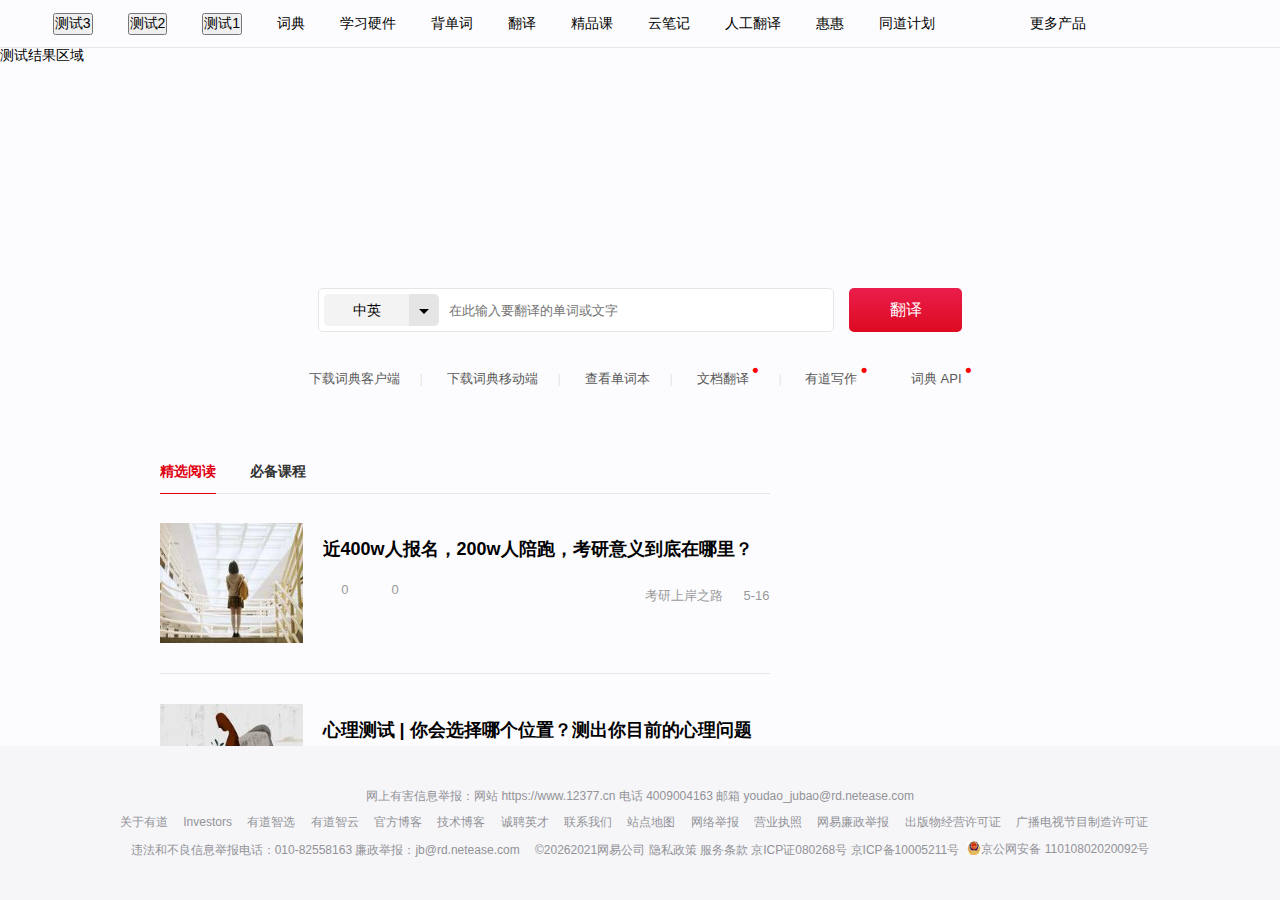
==== commit 0af336b8: "1.备份一下index.htm网页。" ====
--- a/Asset/youdao/index.htm
+++ b/Asset/youdao/index.htm
@@ -16,7 +16,7 @@
   <script type="text/javascript">
     function callWithoutArgs() {
       document.getElementById("content").innerHTML +=
-                 "<br\>java调用了js函数，无参";
+                 "<br\>java or button 调用了js函数，无参, random number: " + Math.floor(Math.random()*100);
     }
 
     function callWithArgs(data){
@@ -25,6 +25,11 @@
       document.getElementById("content").innerHTML +=
                  ("<br\>"+data);
     }
+
+    function rename() {
+     document.getElementById("content").innerHTML += "<br\>早起的蚂蚁123: " + Math.floor(Math.random()*100);
+     //document.getElementById("btnTest1").onclick();
+	}
  </script>
  </head>
  <body>
@@ -110,8 +115,9 @@
     <li><a href="https://recite.youdao.com/?vendor=chanpindaohang">背单词</a></li>
     <li><a href="https://smart.youdao.com/">学习硬件</a></li>
     <li><a href="http://dict.youdao.com/?keyfrom=dict2.index">词典</a></li>
-    <li><input type="button" value="测试1" onclick="callWithoutArgs()" /></li>
-    <li><input type="button" value="测试2" onclick="callWithArgs('That all will be ok !!!')" /></li>
+    <li><input id='btnTest1' type="button" value="测试1" onclick="callWithoutArgs()" /></li>
+    <li><input id='btnTest2' type="button" value="测试2" onclick="callWithArgs('That all will be ok !!!')" /></li>
+    <li><input id='btnTest3' type="button" value="测试3" onclick="rename()" /></li>
    </ul>
   </div>
   <div id='content'>测试结果区域</div><br />
